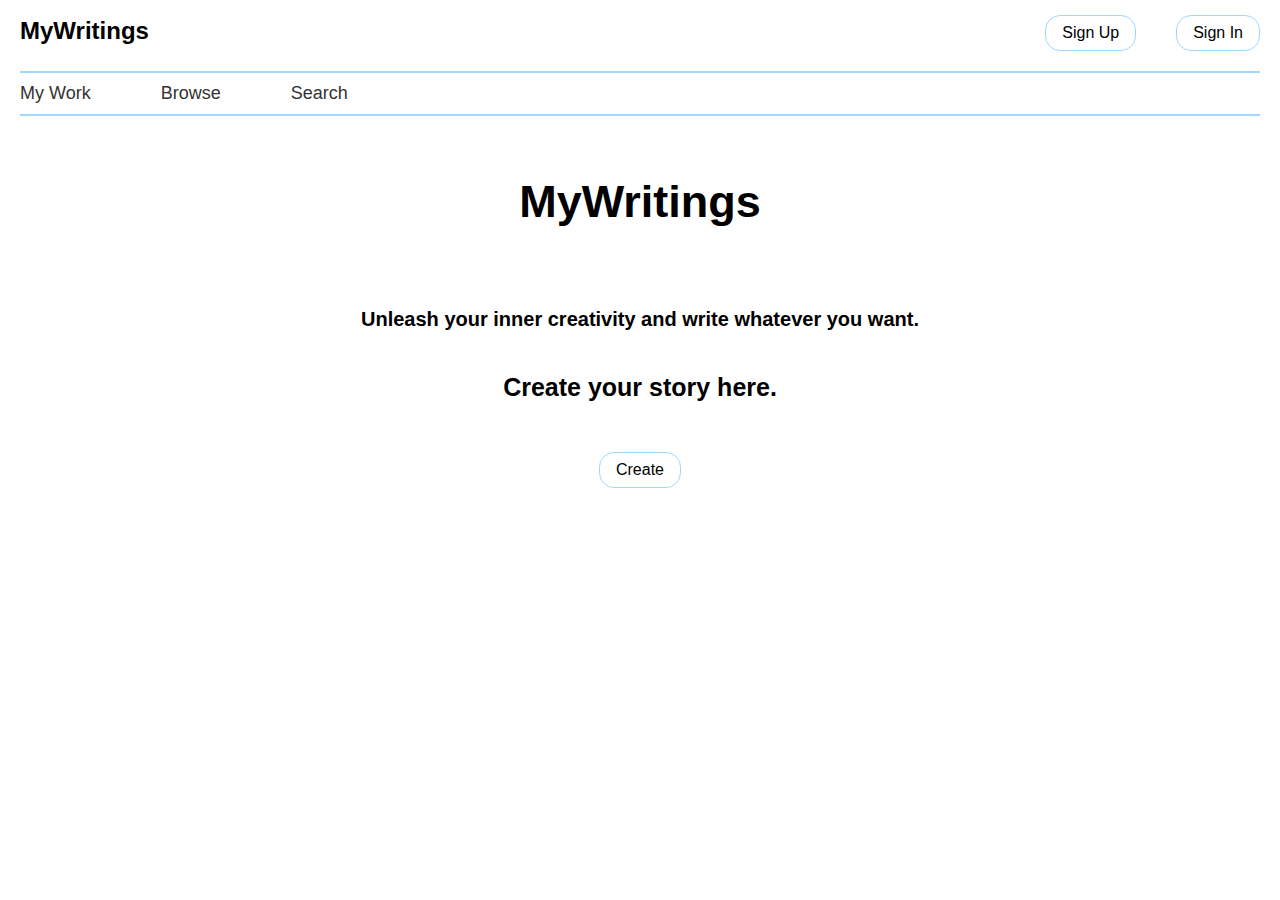
==== index.html @ 8ca257fe "Made a navbar and landingspage in the index, and a design in css" ====
<!DOCTYPE html>
<html lang="en">
<head>
    <meta charset="UTF-8">
    <meta name="viewport" content="width=device-width, initial-scale=1.0">
    <title>MyWritings</title>
    <link rel="stylesheet" href="css/styles.css">
</head>
<body>
    <header>
        <div class="top-bar">
            <div class="logo">MyWritings</div>
            <div class="auth-buttons">
                <button class="btn">Sign Up</button>
                <button class="btn">Sign In</button>
            </div>
        </div>
        <div class="separator"></div>
        <nav>
            <ul class="nav-links">
                <li><a href="#mywork">My Work</a></li>
                <li><a href="#browse">Browse</a></li>
                <li><a href="#search">Search</a></li>
            </ul>
        </nav>
        <div class="separator"></div>
    </header>
    <main>
    <h1>MyWritings</h1>
    <h2>Unleash your inner creativity and write whatever you want.</h2>
    <h3>Create your story here.</h3>
    <button class="btn">Create</button>
    </main>
</body>
</html>
---- css/styles.css ----
body {
    font-family: Arial, sans-serif;
    margin: 0;
    padding: 0;
}

header {
    padding: 10px 20px;
}

.top-bar {
    display: flex;
    justify-content: space-between;
    align-items: center;
    width: 100%;
}

.logo {
    font-size: 24px;
    font-weight: bold;
    text-align: left;
    margin-bottom: 10px;
}

.auth-buttons {
    display: flex;
    gap: 40px;
    margin-bottom: 10px;
    margin-top: 5px;
}

.btn {
    padding: 8px 16px;
    font-size: 16px;
    cursor: pointer;
    border: 1.5px solid #A0D8FF;
    background-color: #ffff;
    border-radius: 15px;
    text-align: center;
}

.btn:hover {
    background-color: #6bbcf7;
    border-color: #6bbcf7;
}

.separator {
    width: 100%;
    height: 2px;
    background-color: #A0D8FF;
    margin-bottom: 10px;
    margin-top: 10px;
}

nav {
    width: 100%;
}

.nav-links {
    list-style: none;
    padding: 0;
    margin: 0;
    display: flex;
    justify-content: left;
    gap: 70px;
}

.nav-links li {
    display: inline;
}

.nav-links a {
    text-decoration: none;
    color: #333;
    font-size: 18px;
}

.nav-links a:hover {
    color: #6bbcf7;
}

main {
    flex-grow: 1;
    display: flex;
    flex-direction: column;
    justify-content: center;
    align-items: center;
    text-align: center;
}

main h1 {
    font-size: 45px;
    margin-top: 40px;
}

main h2 {
    font-size: 20px;
    margin-top: 50px; 
}

main h3{
    font-size: 25px;
    margin-bottom: 50px;
}
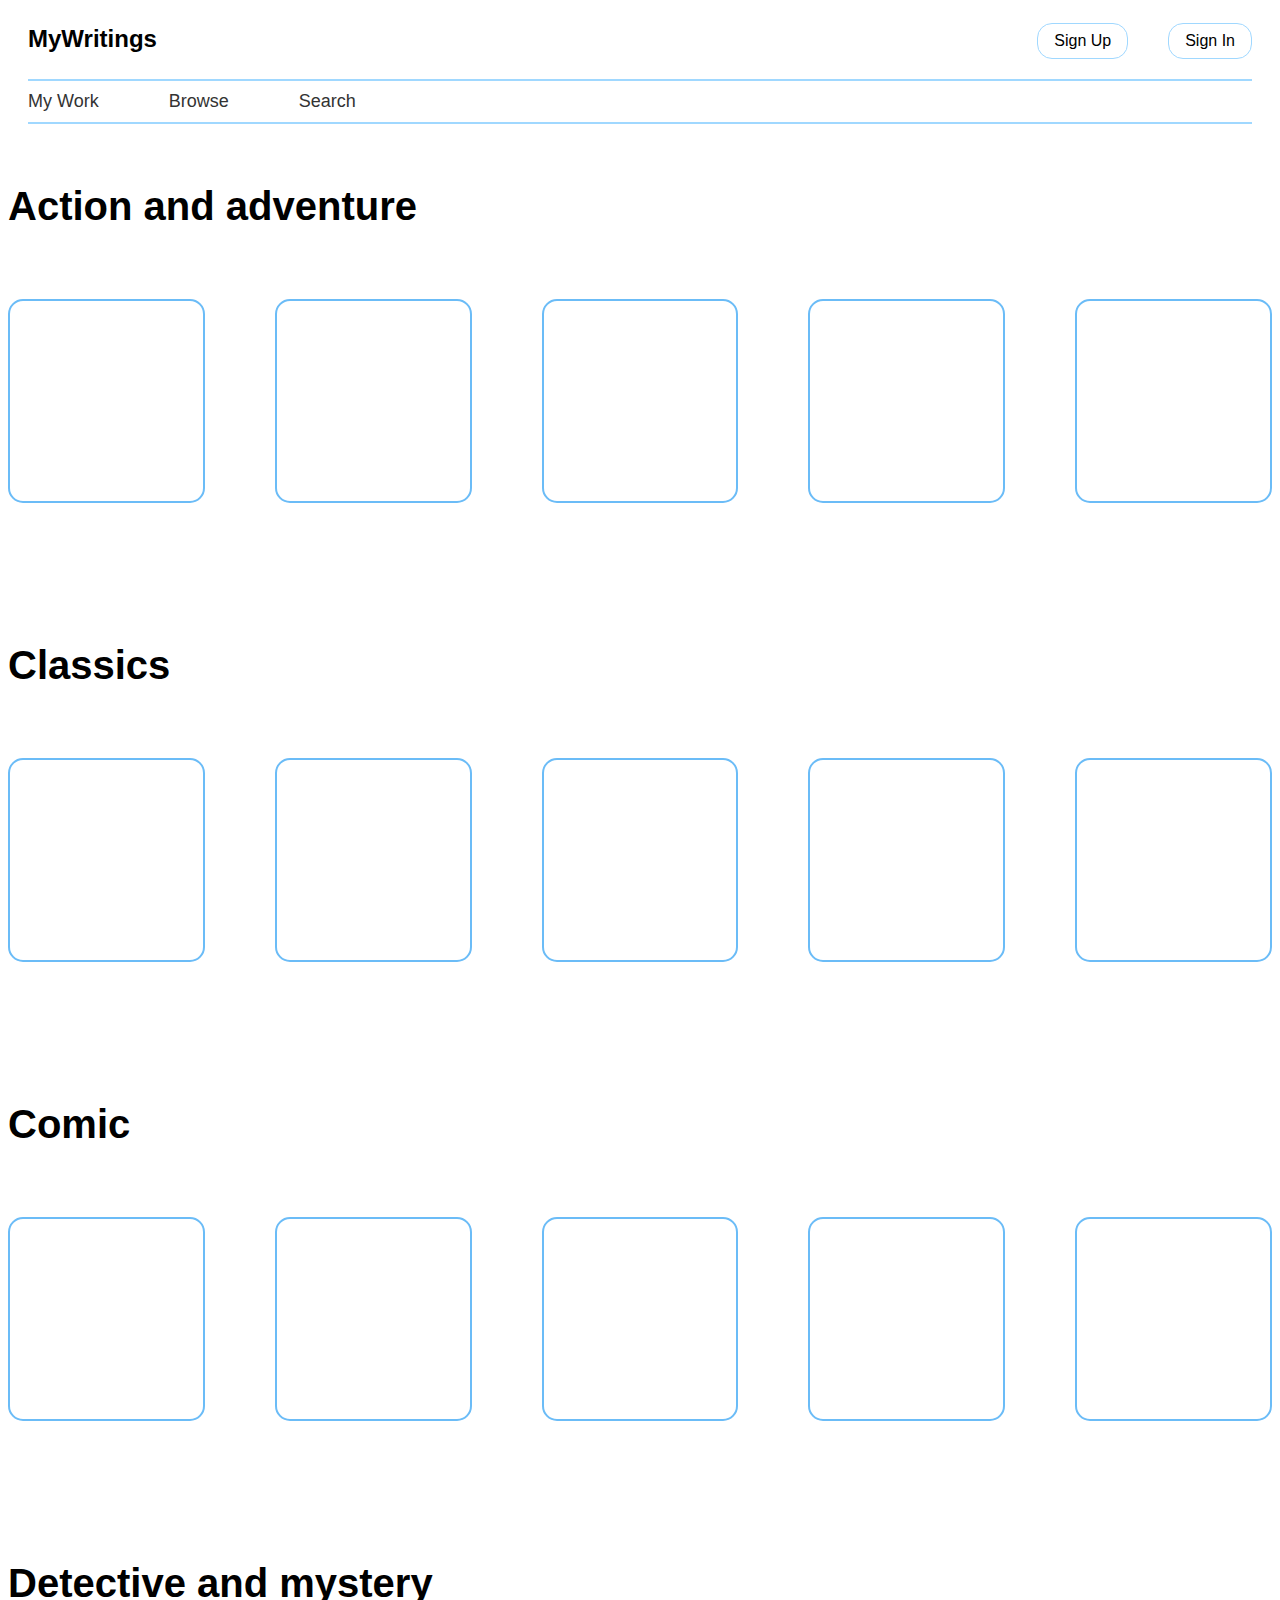
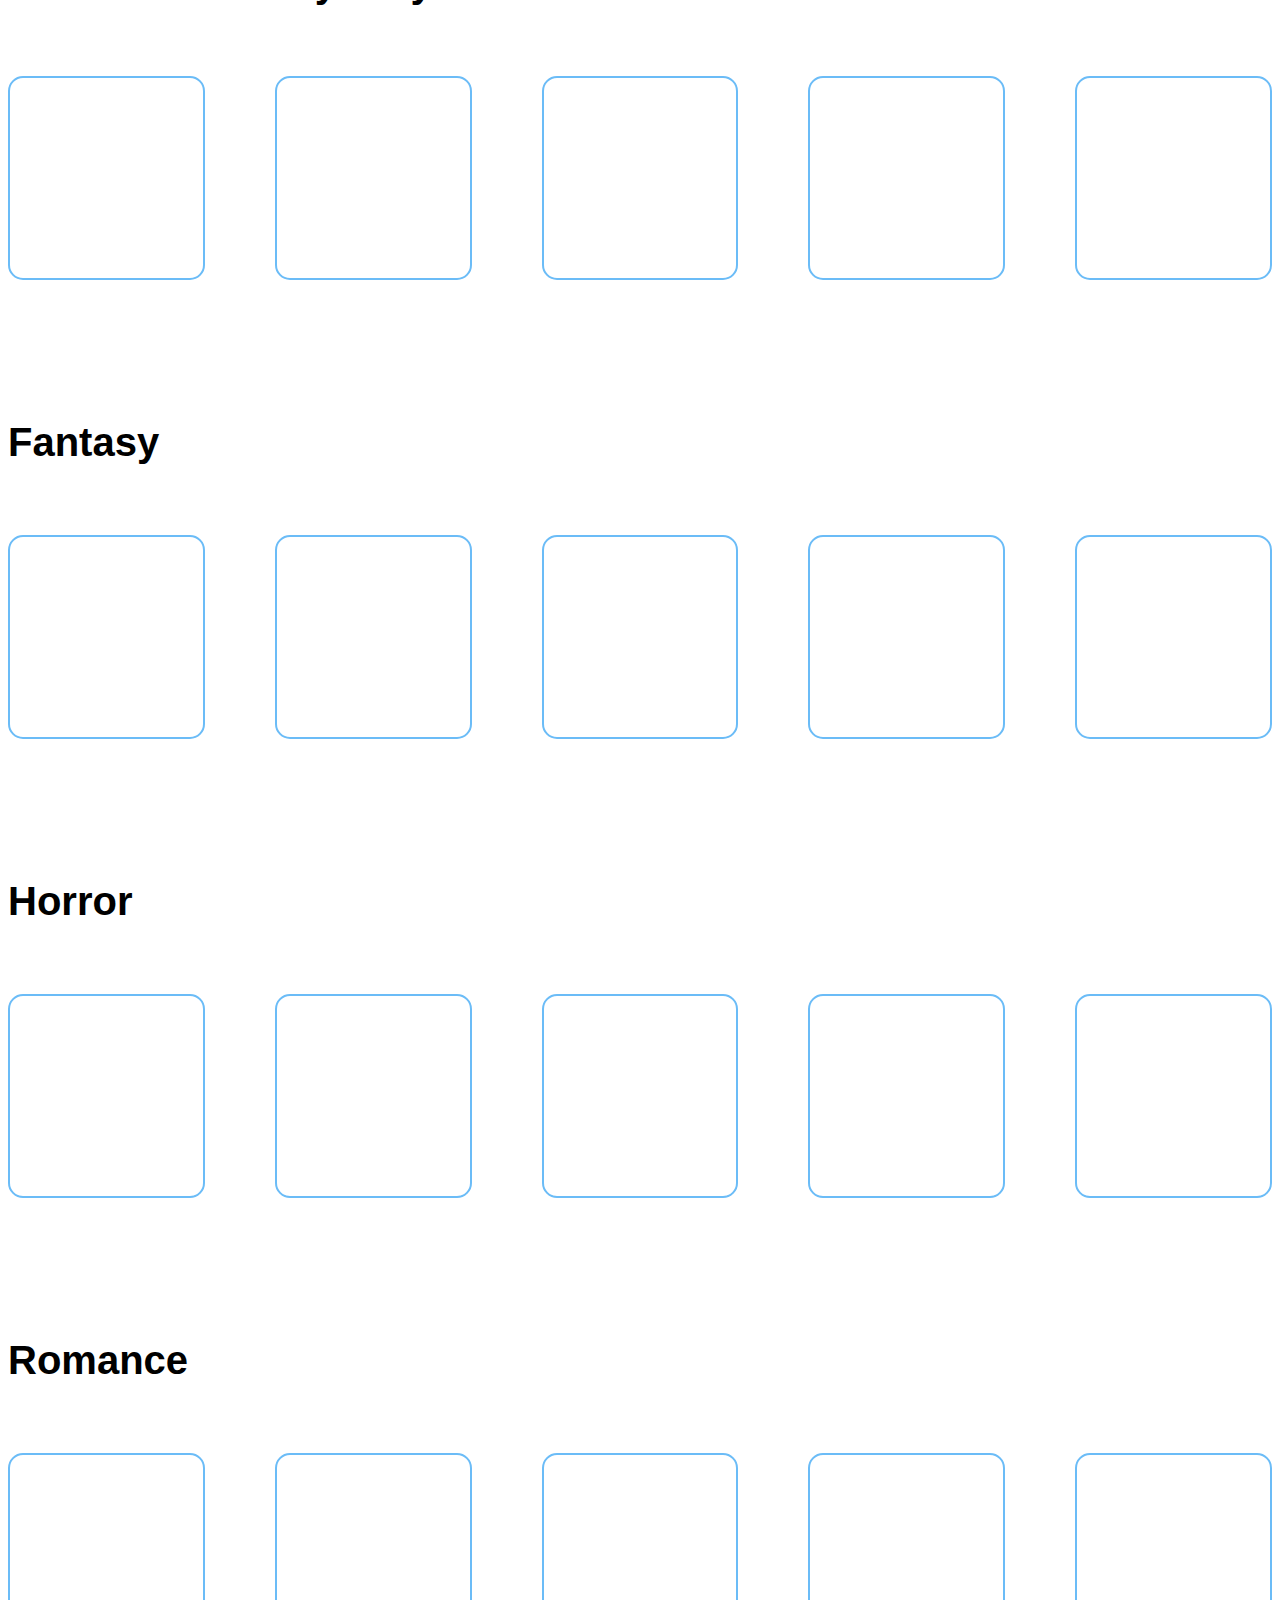
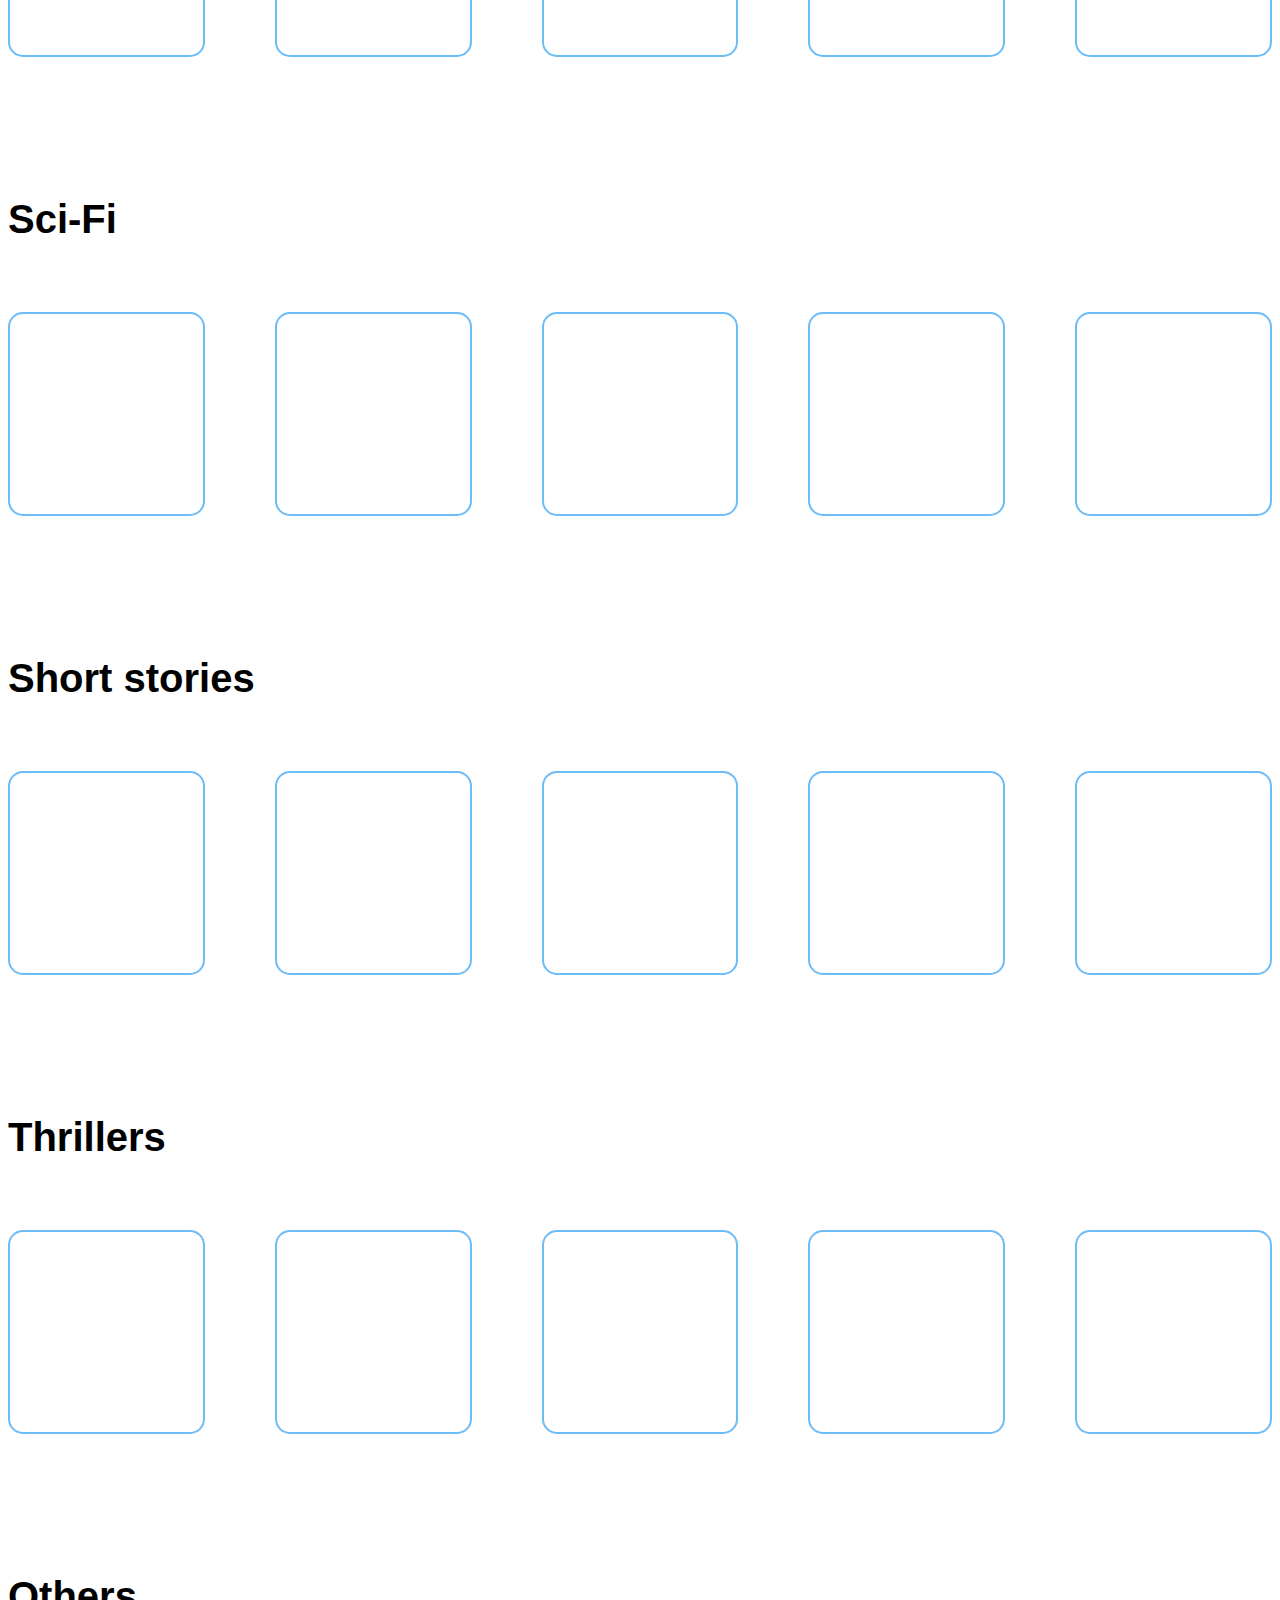
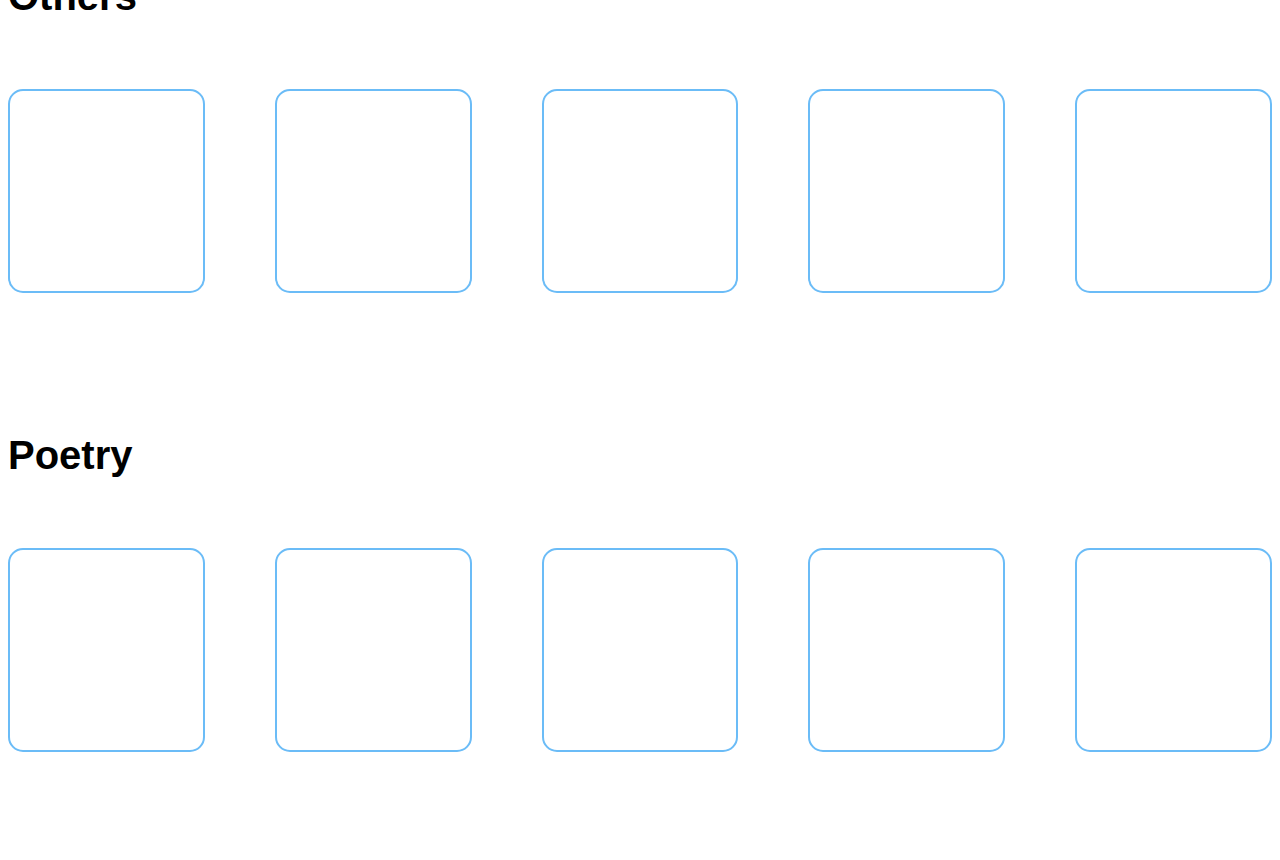
==== commit 663672a8: "Changed the landingpage lay-out" ====
--- a/index.html
+++ b/index.html
@@ -26,10 +26,102 @@
         <div class="separator"></div>
     </header>
     <main>
-    <h1>MyWritings</h1>
-    <h2>Unleash your inner creativity and write whatever you want.</h2>
-    <h3>Create your story here.</h3>
-    <button class="btn">Create</button>
+    <h1>Action and adventure</h1>
+    <div class="box-container">
+        <a href="page1.html" class="box"></a>
+        <a href="page1.html" class="box"></a>
+        <a href="page1.html" class="box"></a>
+        <a href="page1.html" class="box"></a>
+        <a href="page1.html" class="box"></a>
+    </div>
+    <h1>Classics</h1>
+    <div class="box-container">
+        <a href="page1.html" class="box"></a>
+        <a href="page1.html" class="box"></a>
+        <a href="page1.html" class="box"></a>
+        <a href="page1.html" class="box"></a>
+        <a href="page1.html" class="box"></a>
+    </div>
+    <h1>Comic</h1>
+    <div class="box-container">
+        <a href="page1.html" class="box"></a>
+        <a href="page1.html" class="box"></a>
+        <a href="page1.html" class="box"></a>
+        <a href="page1.html" class="box"></a>
+        <a href="page1.html" class="box"></a>
+    </div>
+    <h1>Detective and mystery</h1>
+    <div class="box-container">
+        <a href="page1.html" class="box"></a>
+        <a href="page1.html" class="box"></a>
+        <a href="page1.html" class="box"></a>
+        <a href="page1.html" class="box"></a>
+        <a href="page1.html" class="box"></a>
+    </div>
+    <h1>Fantasy</h1>
+    <div class="box-container">
+        <a href="page1.html" class="box"></a>
+        <a href="page1.html" class="box"></a>
+        <a href="page1.html" class="box"></a>
+        <a href="page1.html" class="box"></a>
+        <a href="page1.html" class="box"></a>
+    </div>
+    <h1>Horror</h1>
+    <div class="box-container">
+        <a href="page1.html" class="box"></a>
+        <a href="page1.html" class="box"></a>
+        <a href="page1.html" class="box"></a>
+        <a href="page1.html" class="box"></a>
+        <a href="page1.html" class="box"></a>
+    </div>
+    <h1>Romance</h1>
+    <div class="box-container">
+        <a href="page1.html" class="box"></a>
+        <a href="page1.html" class="box"></a>
+        <a href="page1.html" class="box"></a>
+        <a href="page1.html" class="box"></a>
+        <a href="page1.html" class="box"></a>
+    </div>
+    <h1>Sci-Fi</h1>
+    <div class="box-container">
+        <a href="page1.html" class="box"></a>
+        <a href="page1.html" class="box"></a>
+        <a href="page1.html" class="box"></a>
+        <a href="page1.html" class="box"></a>
+        <a href="page1.html" class="box"></a>
+    </div>
+    <h1>Short stories</h1>
+    <div class="box-container">
+        <a href="page1.html" class="box"></a>
+        <a href="page1.html" class="box"></a>
+        <a href="page1.html" class="box"></a>
+        <a href="page1.html" class="box"></a>
+        <a href="page1.html" class="box"></a>
+    </div>
+    <h1>Thrillers</h1>
+    <div class="box-container">
+        <a href="page1.html" class="box"></a>
+        <a href="page1.html" class="box"></a>
+        <a href="page1.html" class="box"></a>
+        <a href="page1.html" class="box"></a>
+        <a href="page1.html" class="box"></a>
+    </div>
+    <h1>Others</h1>
+    <div class="box-container">
+        <a href="page1.html" class="box"></a>
+        <a href="page1.html" class="box"></a>
+        <a href="page1.html" class="box"></a>
+        <a href="page1.html" class="box"></a>
+        <a href="page1.html" class="box"></a>
+    </div>
+    <h1>Poetry</h1>
+    <div class="box-container">
+        <a href="page1.html" class="box"></a>
+        <a href="page1.html" class="box"></a>
+        <a href="page1.html" class="box"></a>
+        <a href="page1.html" class="box"></a>
+        <a href="page1.html" class="box"></a>
+    </div>
     </main>
 </body>
 </html>--- a/css/styles.css
+++ b/css/styles.css
@@ -1,7 +1,5 @@
 body {
     font-family: Arial, sans-serif;
-    margin: 0;
-    padding: 0;
 }
 
 header {
@@ -37,6 +35,8 @@
     background-color: #ffff;
     border-radius: 15px;
     text-align: center;
+    text-decoration: none;
+    color: black;
 }
 
 .btn:hover {
@@ -81,24 +81,29 @@
 
 main {
     flex-grow: 1;
-    display: flex;
     flex-direction: column;
-    justify-content: center;
-    align-items: center;
-    text-align: center;
+    justify-content: left;
+    align-items: left;
+    text-align: left;
 }
 
 main h1 {
-    font-size: 45px;
+    font-size: 40px;
     margin-top: 40px;
+    margin-bottom: 70px;
 }
 
-main h2 {
-    font-size: 20px;
-    margin-top: 50px; 
+.box-container {
+    display: flex;
+    justify-content: center;
+    gap: 70px;
 }
 
-main h3{
-    font-size: 25px;
-    margin-bottom: 50px;
+/* Stijlen voor de boxen */
+.box {
+    width: 200px;
+    height: 200px;
+    border: 2px solid #6bbcf7;
+    border-radius: 15px;
+    margin-bottom: 100px;
 }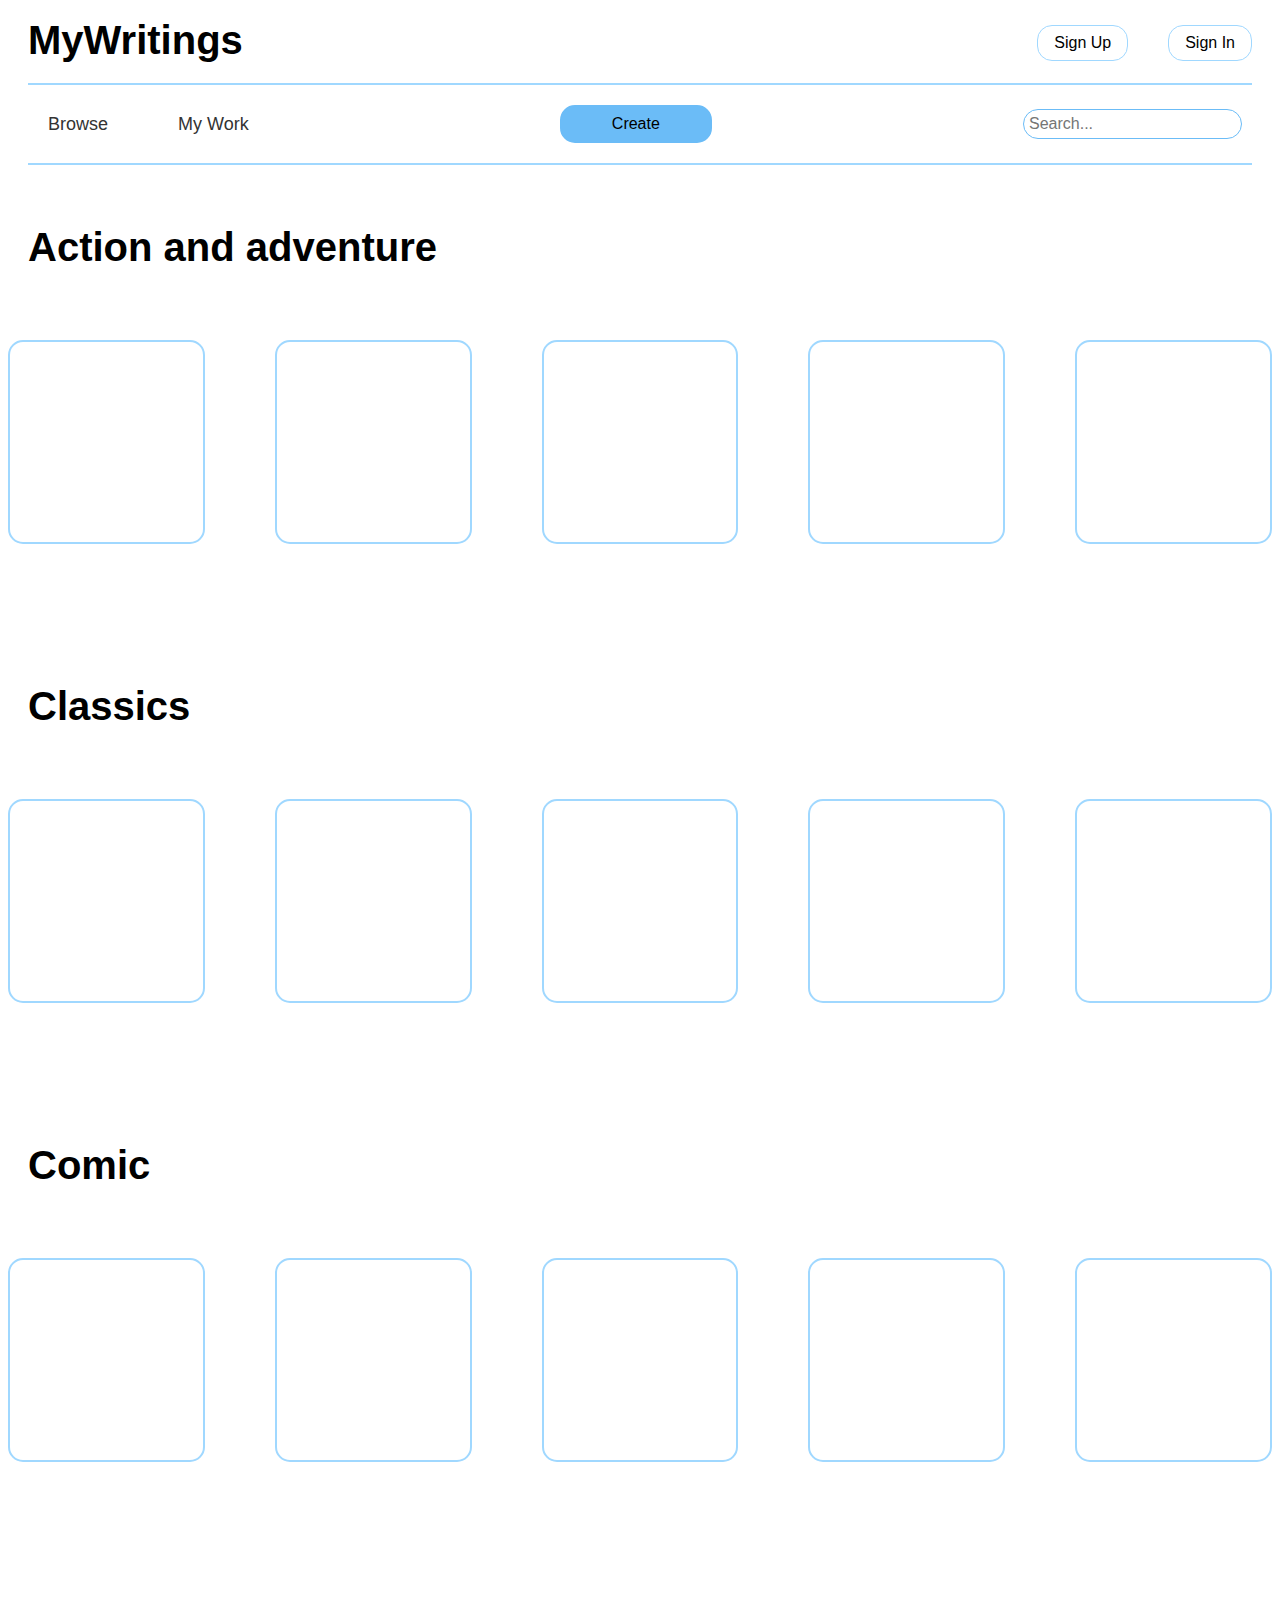
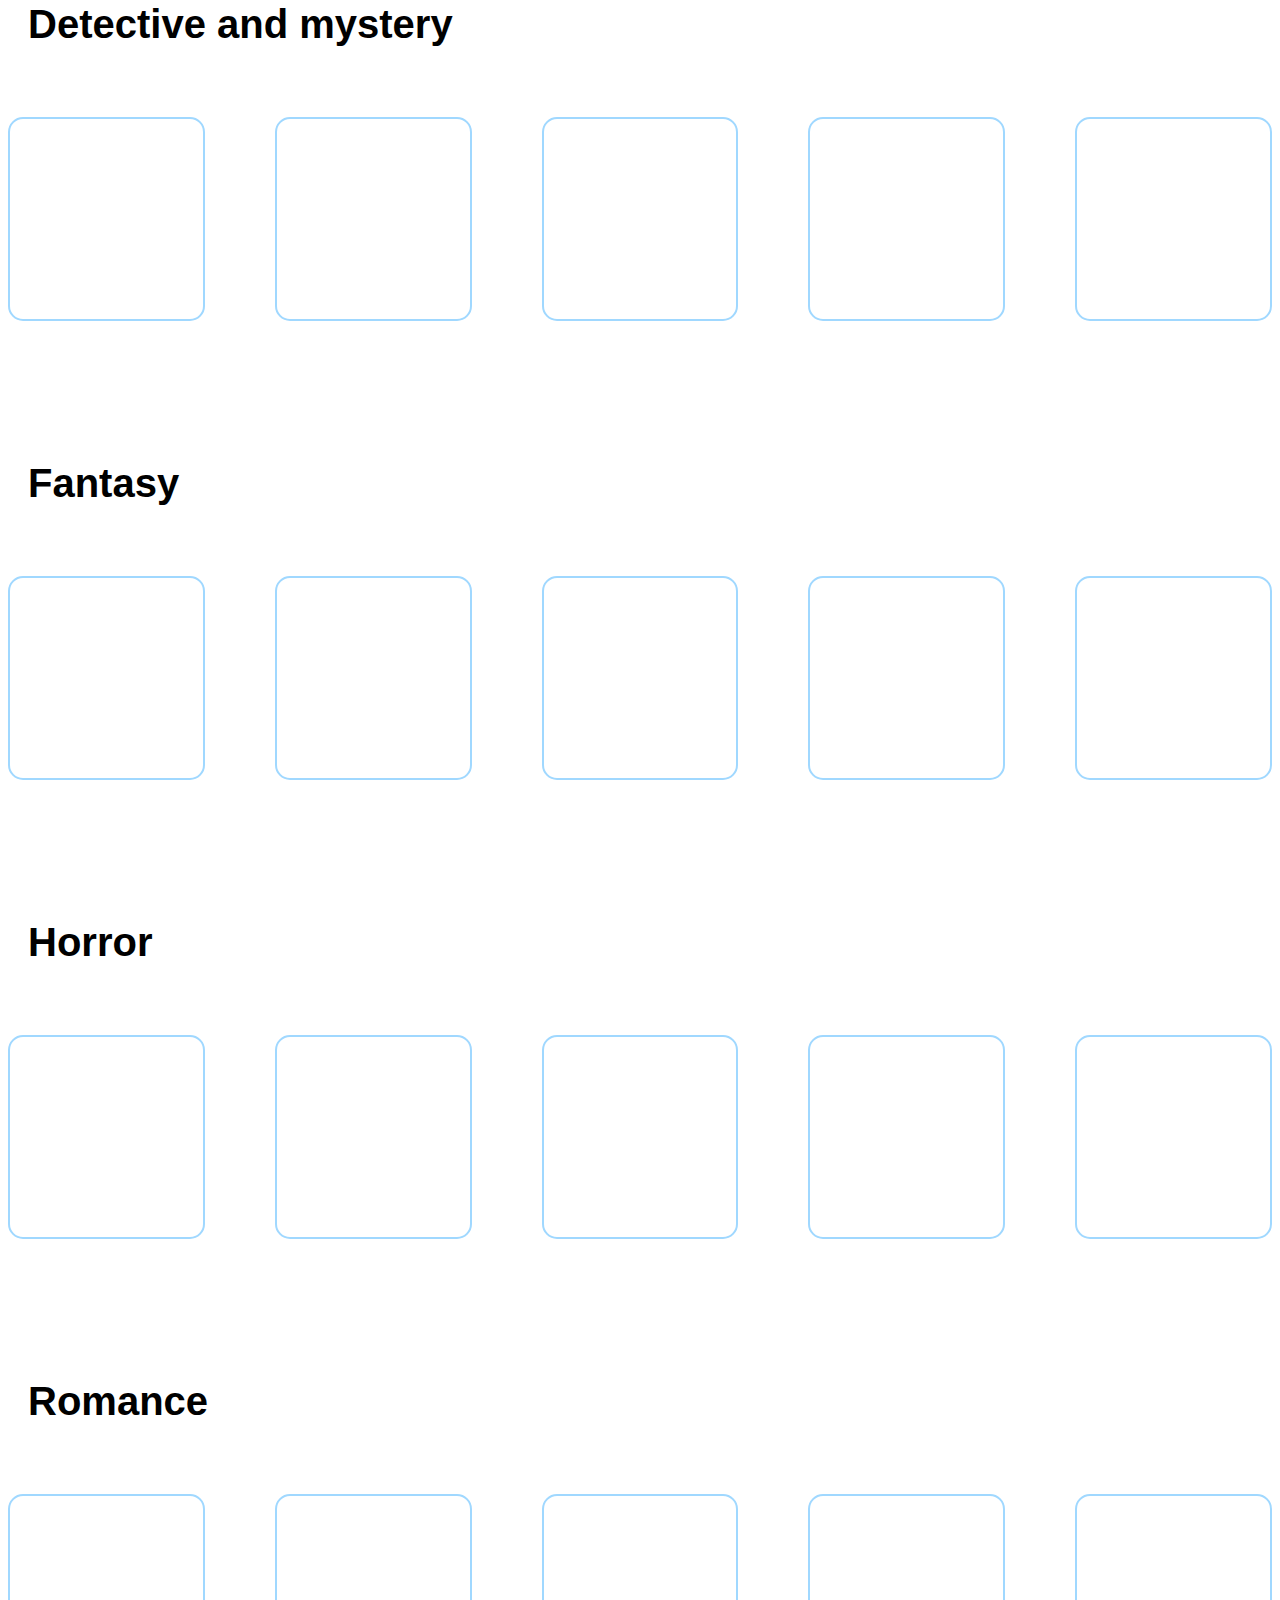
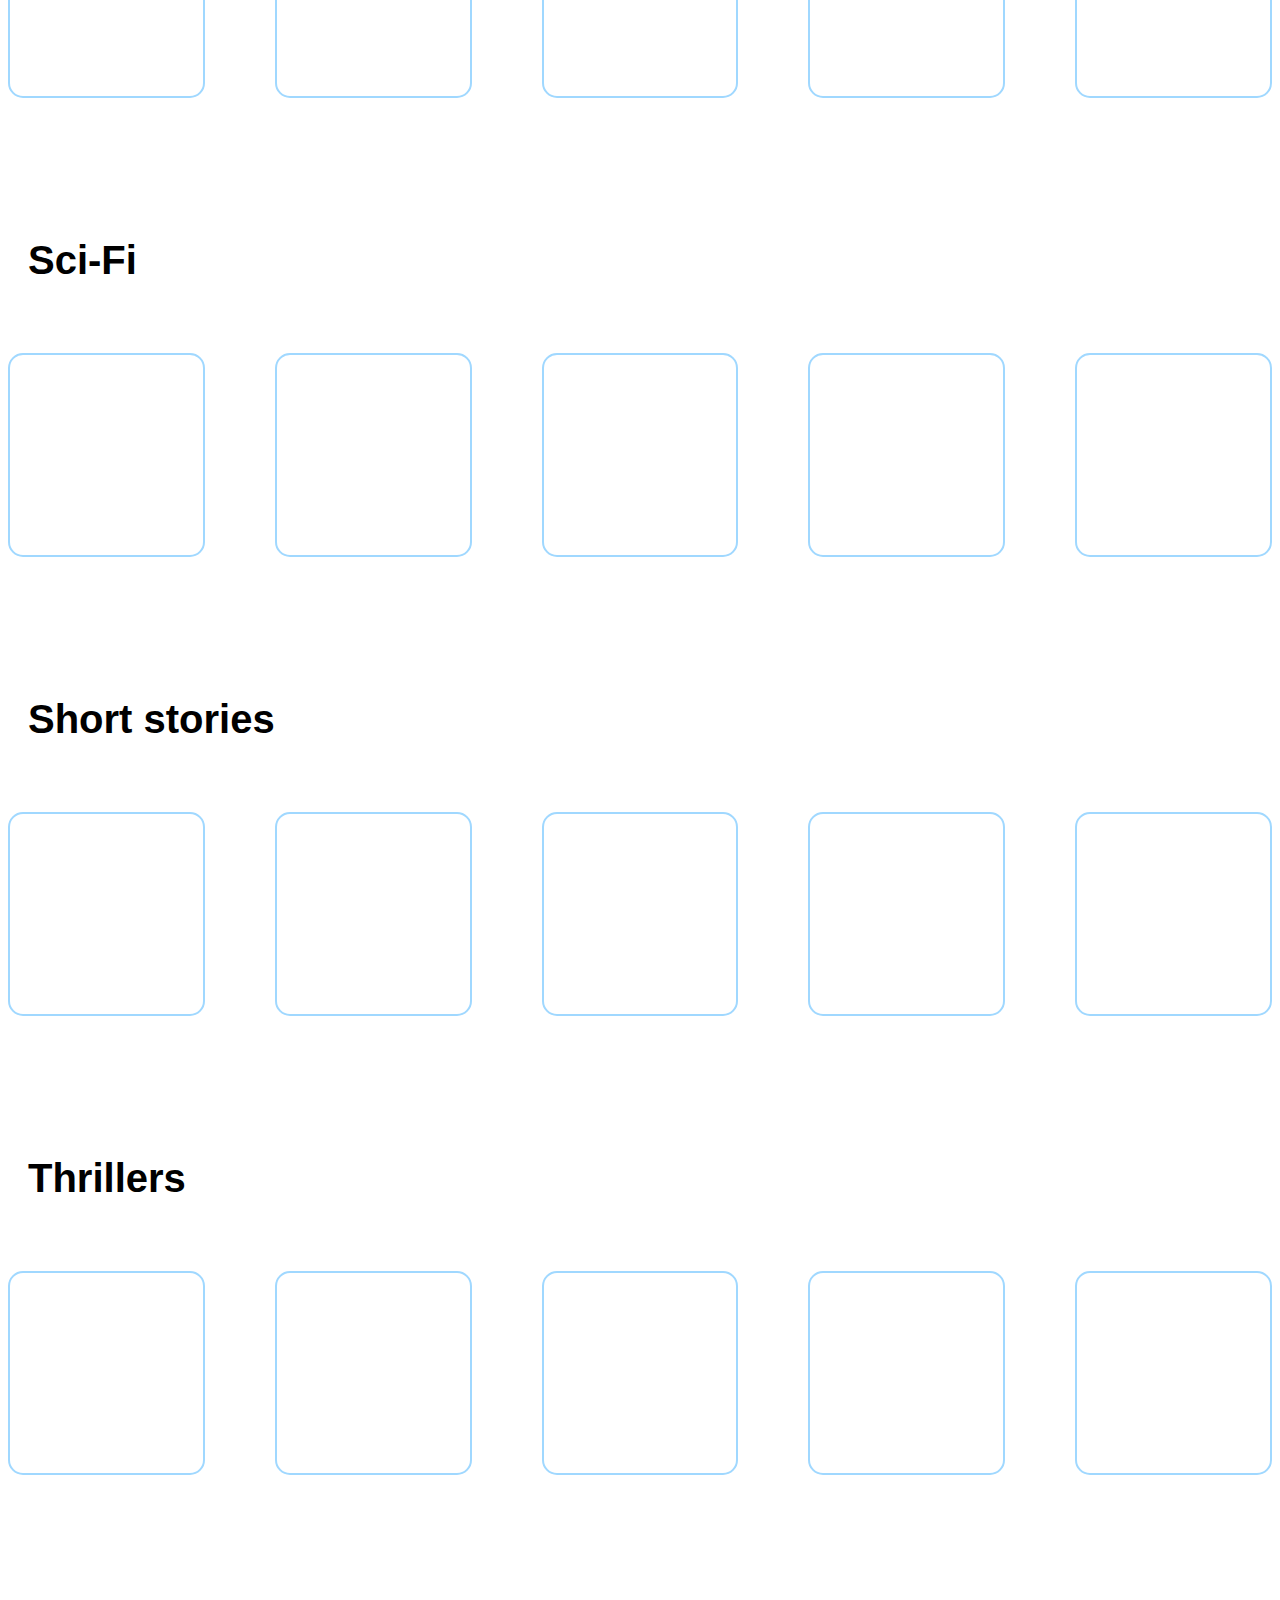
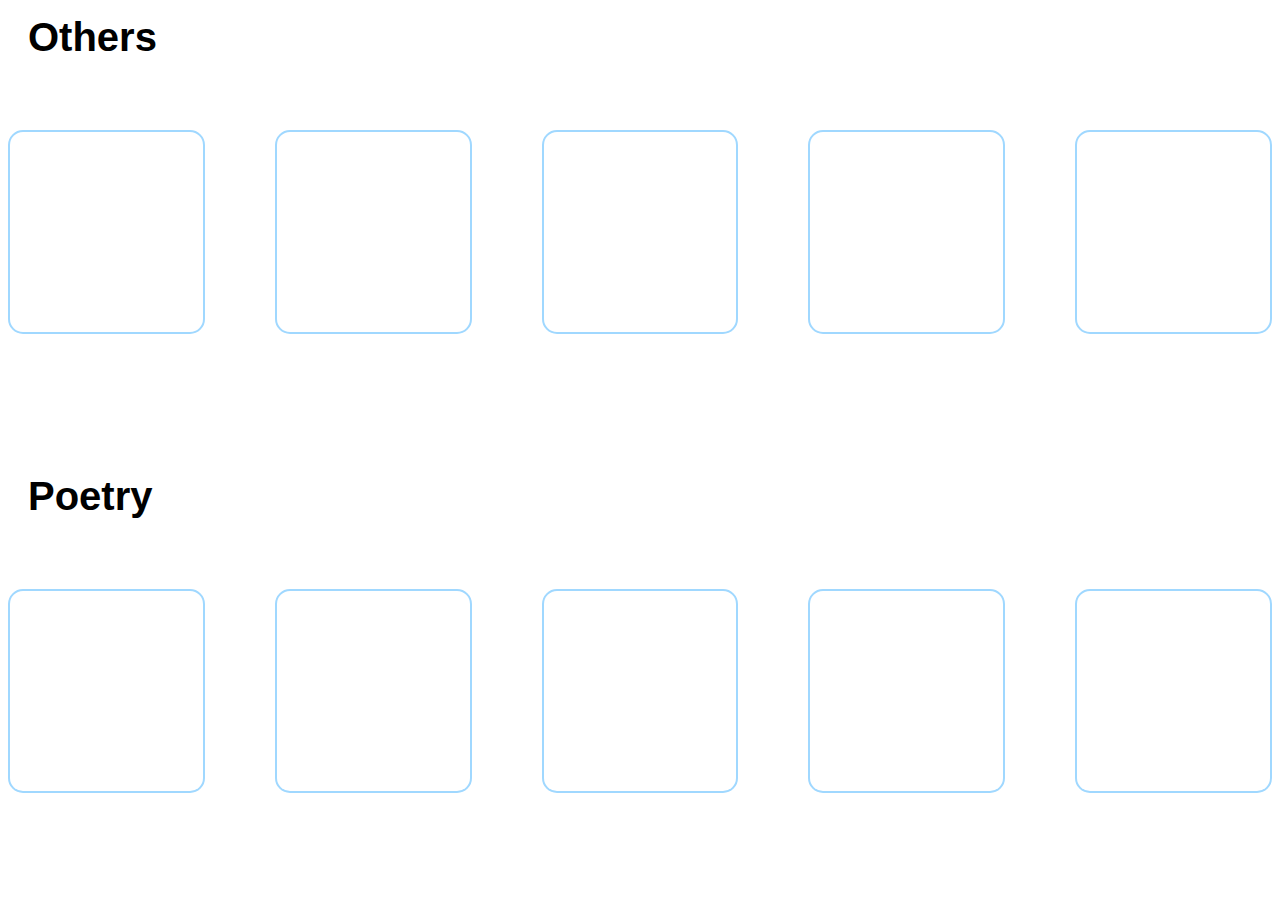
==== commit 5b0d4b58: "Create your story button made" ====
--- a/index.html
+++ b/index.html
@@ -18,10 +18,13 @@
         <div class="separator"></div>
         <nav>
             <ul class="nav-links">
-                <li><a href="#mywork">My Work</a></li>
-                <li><a href="#browse">Browse</a></li>
-                <li><a href="#search">Search</a></li>
-            </ul>
+                <li><a href="index.html">Browse</a></li>
+                <li><a href="mywork.html">My Work</a></li>
+                </ul>
+                <a href="#create" class="btn-create">Create</a>
+                <div class="nav-links search-container">
+                    <input type="text" placeholder="Search...">
+                </div>
         </nav>
         <div class="separator"></div>
     </header>
--- a/css/styles.css
+++ b/css/styles.css
@@ -14,7 +14,7 @@
 }
 
 .logo {
-    font-size: 24px;
+    font-size: 40px;
     font-weight: bold;
     text-align: left;
     margin-bottom: 10px;
@@ -54,6 +54,11 @@
 
 nav {
     width: 100%;
+    display: flex;
+    justify-content: space-between;
+    align-items: center;
+    background-color: #fff;
+    padding: 10px 20px;
 }
 
 .nav-links {
@@ -61,7 +66,6 @@
     padding: 0;
     margin: 0;
     display: flex;
-    justify-content: left;
     gap: 70px;
 }
 
@@ -91,6 +95,7 @@
     font-size: 40px;
     margin-top: 40px;
     margin-bottom: 70px;
+    margin-left: 20px;
 }
 
 .box-container {
@@ -103,7 +108,82 @@
 .box {
     width: 200px;
     height: 200px;
-    border: 2px solid #6bbcf7;
+    border: 2px solid #A0D8FF;
     border-radius: 15px;
     margin-bottom: 100px;
+}
+
+.search-container {
+    display: flex;
+    align-items: center;
+    padding-right: 30px;
+}
+
+.search-container input[type="text"] {
+    padding: 5px;
+    font-size: 16px;
+    border: 1px solid #6bbcf7;
+    border-radius: 15px;
+}
+
+.search-container input[type="text"]:focus {
+    outline: none;
+    border-color: #6bbcf7;
+}
+
+.btn-create {
+    padding: 8px 50px;
+    font-size: 16px;
+    cursor: pointer;
+    border: 2px solid #6bbcf7;
+    background-color: #6bbcf7;
+    border-radius: 15px;
+    text-align: center;
+    text-decoration: none;
+    color: black;
+    margin: -10pxs;
+}
+
+.btn-create:hover {
+    background-color: #cbe6f8;
+    border-color: #6bbcf7;
+}
+
+.box1 {
+    width: 450px;
+    height: 200px;
+    border: 2px solid #A0D8FF;
+    border-radius: 20px;
+    margin-top: 100px;
+}
+
+.box-container1 {
+    display: flex;
+    justify-content: center;
+    gap: 70px;
+}
+
+main h2 {
+    font-size: 30px;
+        margin-top: 40px;
+        margin-left: 100px;
+        margin-bottom: 50px;
+}
+
+.create-btn {
+    padding: 8px 50px;
+    font-size: 16px;
+    cursor: pointer;
+    border: 2px solid #A0D8FF;
+    background-color: #A0D8FF;
+    border-radius: 15px;
+    text-align: center;
+    text-decoration: none;
+    color: black;
+    margin-left: 150px;
+}
+
+.create-btn:hover {
+    background-color: #cbe6f8;
+    border-color: #A0D8FF;
 }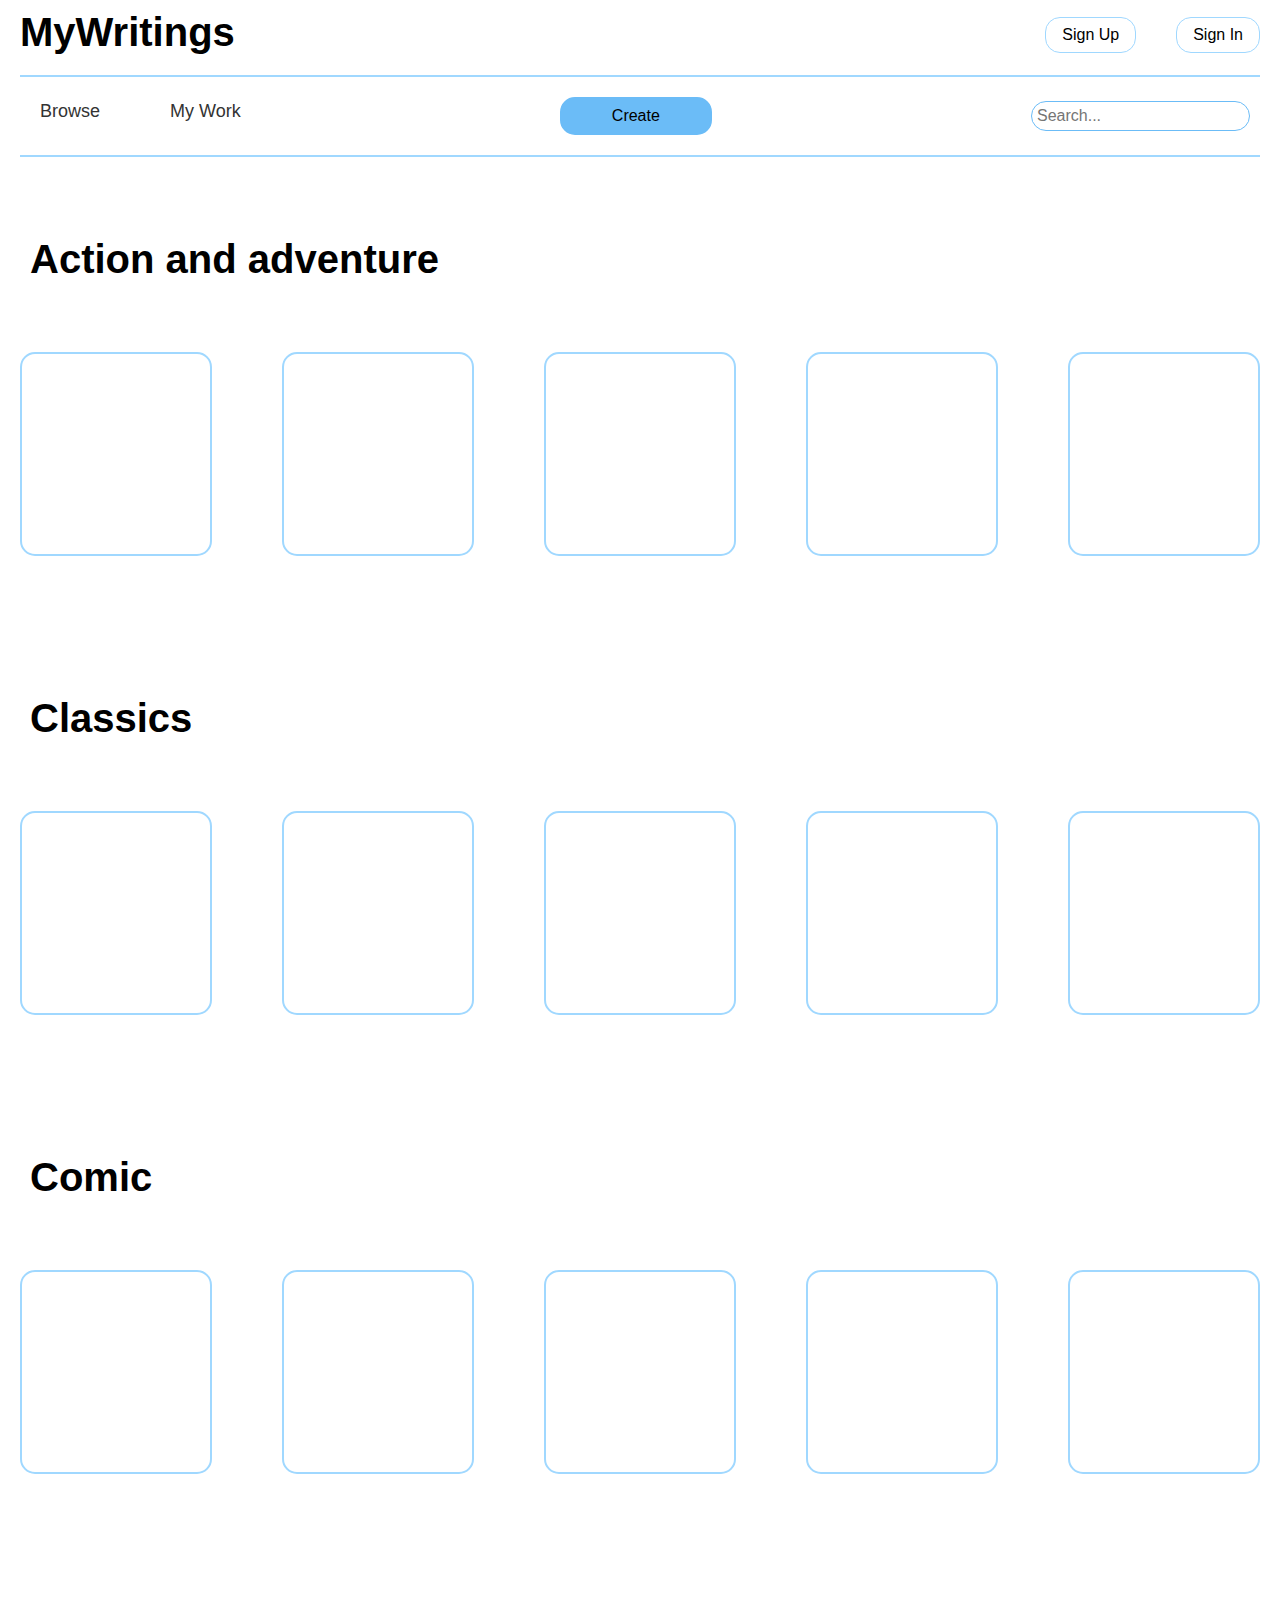
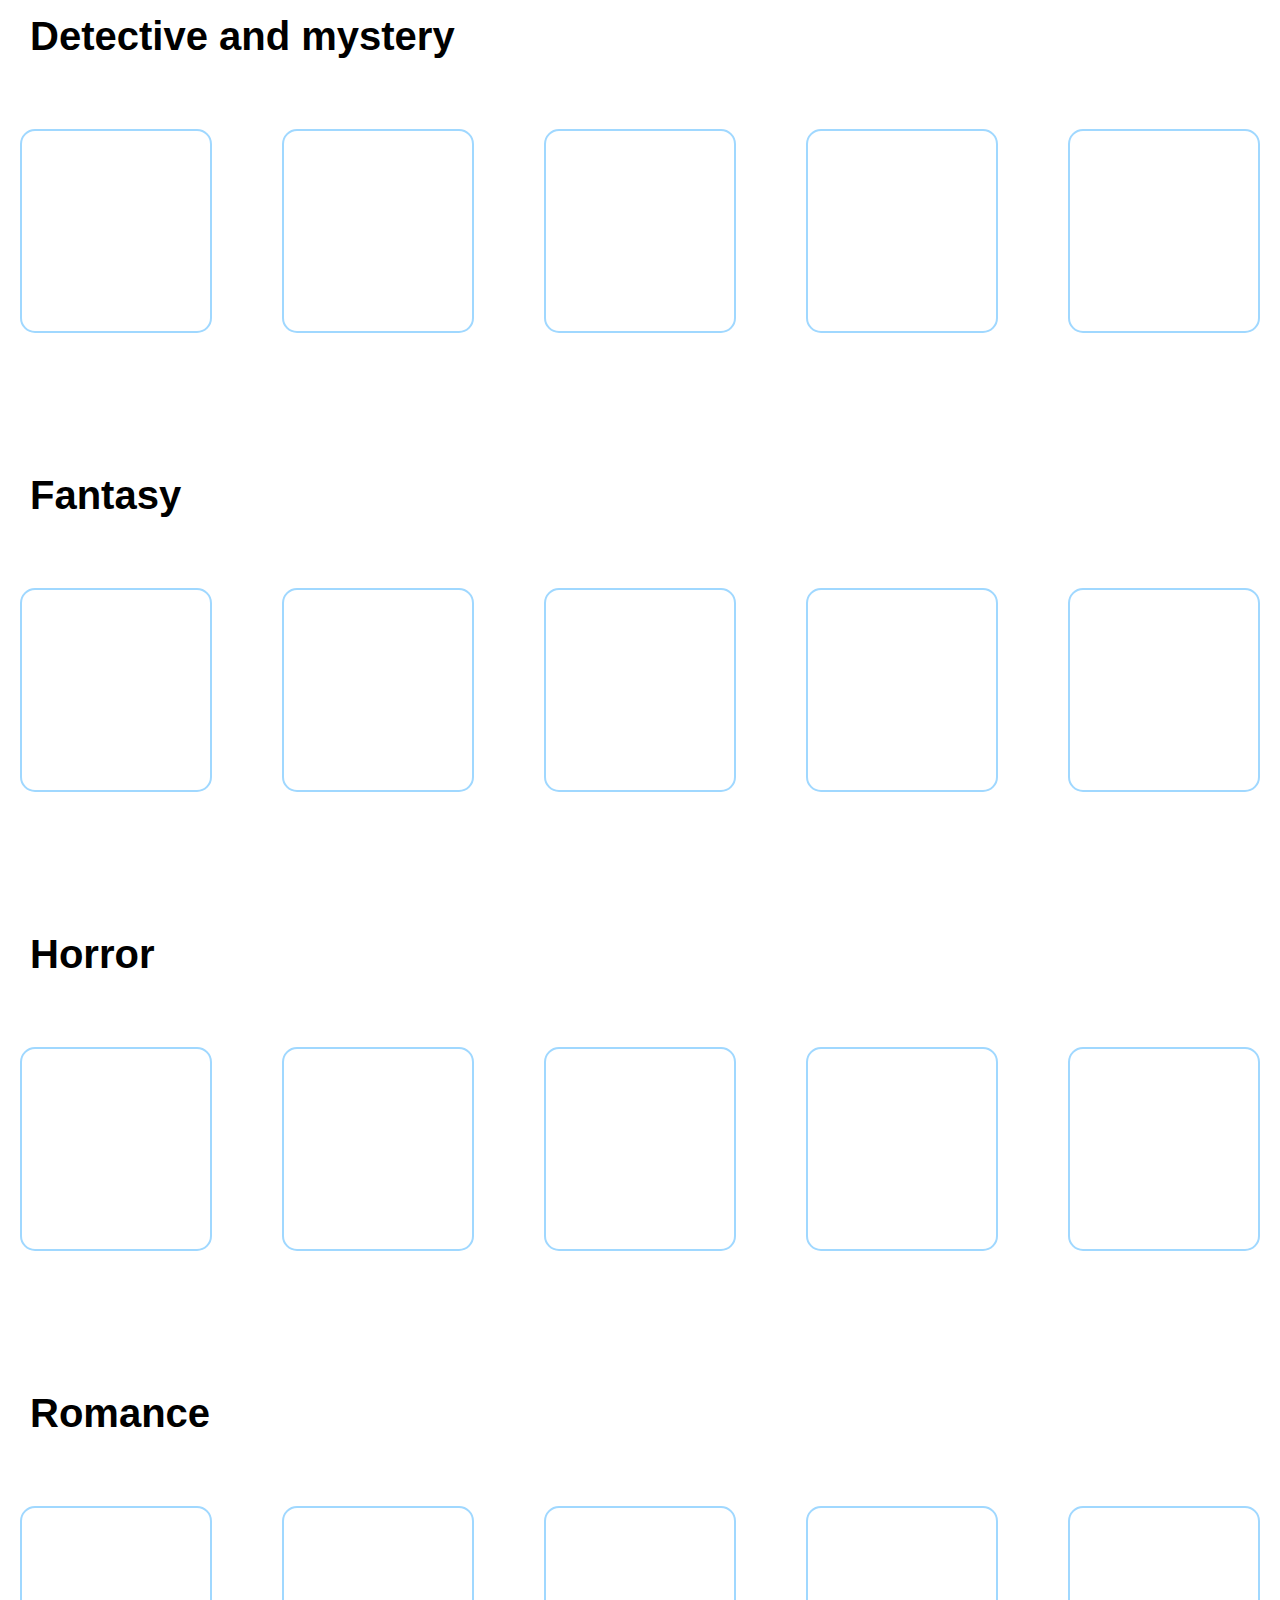
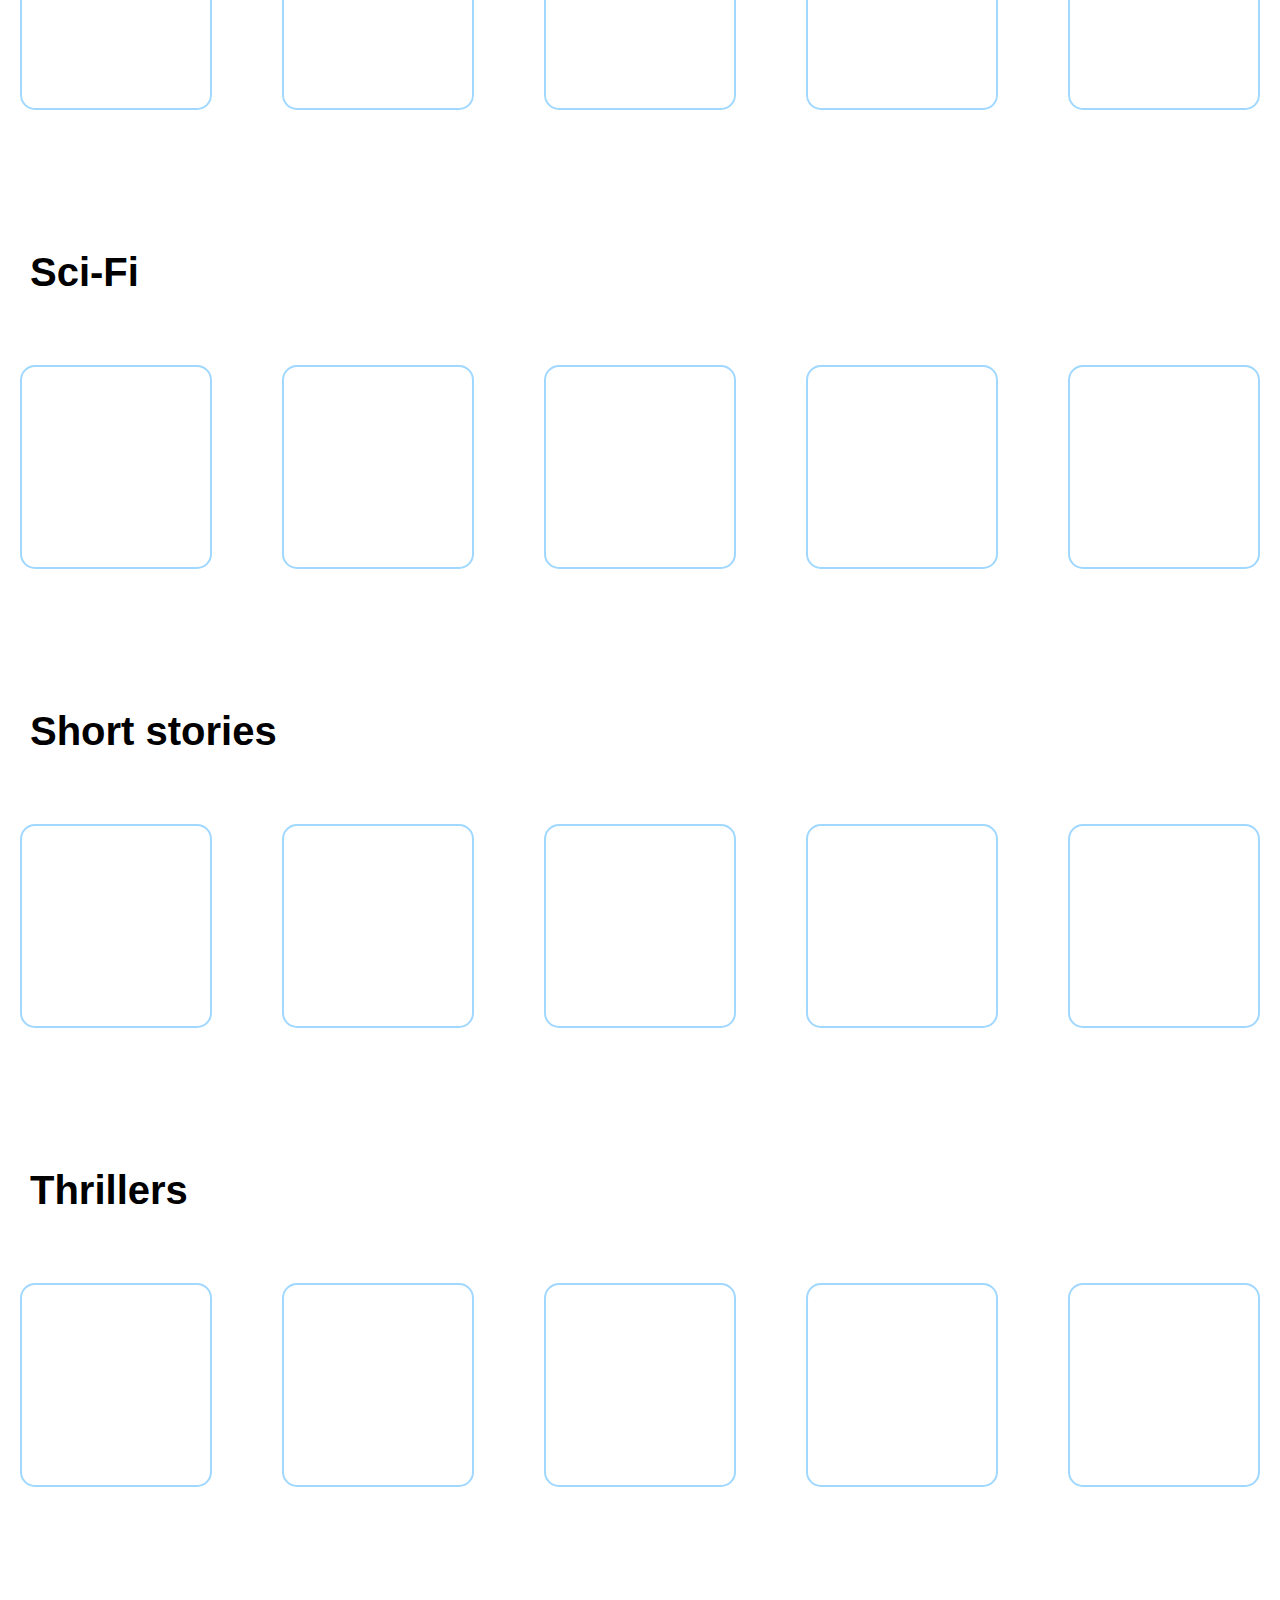
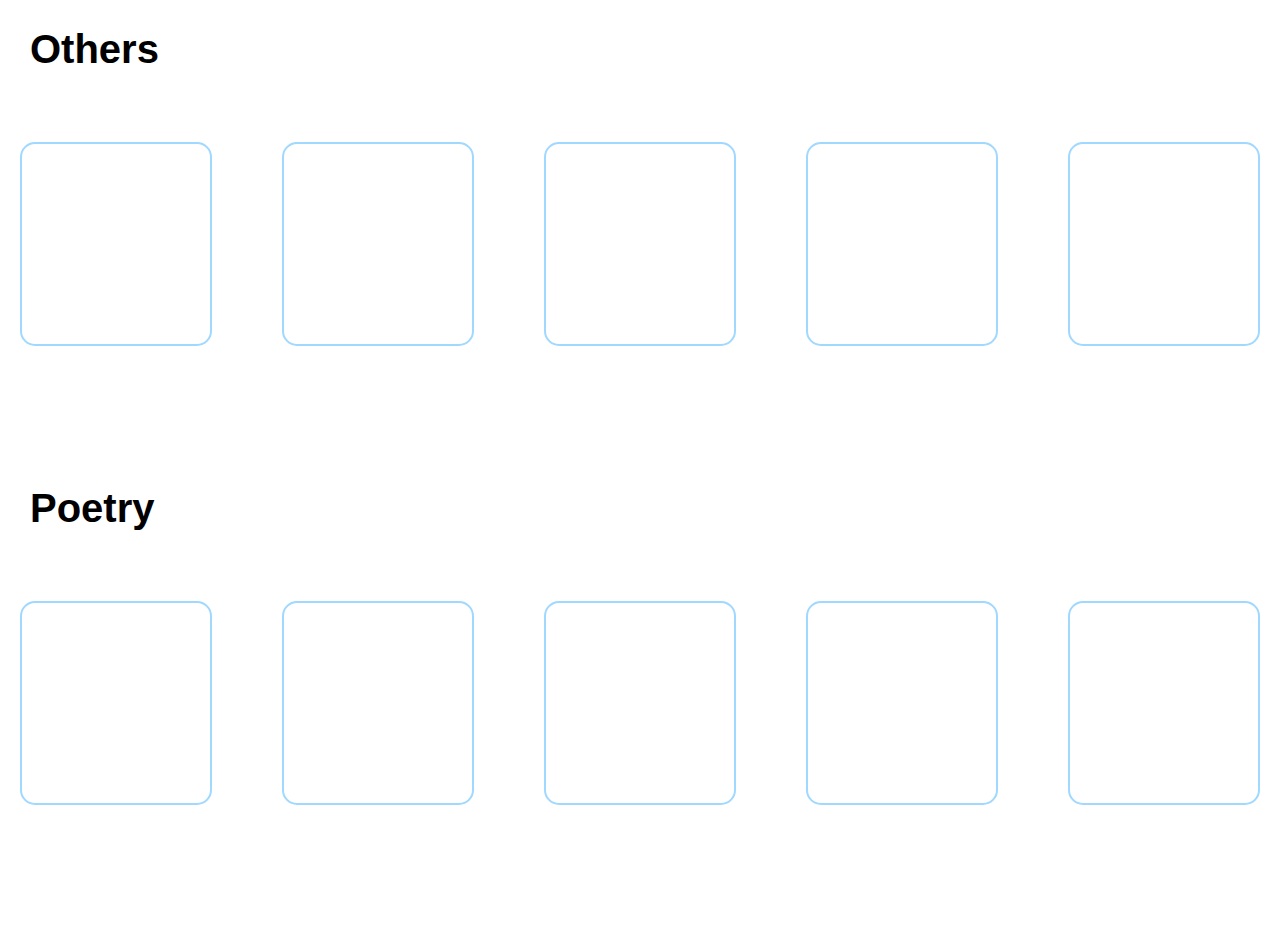
==== commit f2b1b91f: "When you press the logo you go back to browse page" ====
--- a/index.html
+++ b/index.html
@@ -5,11 +5,13 @@
     <meta name="viewport" content="width=device-width, initial-scale=1.0">
     <title>MyWritings</title>
     <link rel="stylesheet" href="css/styles.css">
+    <script src="scripts.js"></script>
 </head>
 <body>
     <header>
         <div class="top-bar">
-            <div class="logo">MyWritings</div>
+            <div class="logo">
+                <a href=index.html class="logo-link">MyWritings</a></div>
             <div class="auth-buttons">
                 <button class="btn">Sign Up</button>
                 <button class="btn">Sign In</button>
@@ -21,7 +23,7 @@
                 <li><a href="index.html">Browse</a></li>
                 <li><a href="mywork.html">My Work</a></li>
                 </ul>
-                <a href="#create" class="btn-create">Create</a>
+                <button class="btn-create" onclick="redirectToCreatePage()">Create</button>
                 <div class="nav-links search-container">
                     <input type="text" placeholder="Search...">
                 </div>
@@ -126,5 +128,10 @@
         <a href="page1.html" class="box"></a>
     </div>
     </main>
+    <script>
+        function redirectToCreatePage() {
+            window.location.href = 'create.html';
+        }
+    </script>
 </body>
 </html>--- a/css/styles.css
+++ b/css/styles.css
@@ -1,5 +1,7 @@
 body {
     font-family: Arial, sans-serif;
+    margin: 0;
+    padding: 0;
 }
 
 header {
@@ -18,6 +20,11 @@
     font-weight: bold;
     text-align: left;
     margin-bottom: 10px;
+}
+
+.logo-link {
+    text-decoration: none;
+    color: inherit;
 }
 
 .auth-buttons {
@@ -89,13 +96,15 @@
     justify-content: left;
     align-items: left;
     text-align: left;
+    padding: 20px; 
 }
 
 main h1 {
     font-size: 40px;
     margin-top: 40px;
     margin-bottom: 70px;
-    margin-left: 20px;
+    text-align: left; 
+    margin-left: 10px; 
 }
 
 .box-container {
@@ -104,7 +113,7 @@
     gap: 70px;
 }
 
-/* Stijlen voor de boxen */
+/* Styles for the boxes */
 .box {
     width: 200px;
     height: 200px;
@@ -149,25 +158,38 @@
     border-color: #6bbcf7;
 }
 
+.content-container {
+    display: flex;
+    justify-content: space-between;
+    align-items: flex-start;
+    width: 100%;
+    max-width: 1200px;
+    padding: 20px;
+}
+
+.work-container {
+    width: 30%;
+}
+
+.box-container1 {
+    width: 60%;
+    display: flex;
+    justify-content: center;
+    align-items: center;
+    margin-top: 100px;
+    margin-right: 100px;
+}
+
 .box1 {
-    width: 450px;
+    width: 100%;
+    max-width: 450px;
     height: 200px;
     border: 2px solid #A0D8FF;
     border-radius: 20px;
-    margin-top: 100px;
-}
-
-.box-container1 {
-    display: flex;
+    display: flex;
+    flex-direction: column;
     justify-content: center;
-    gap: 70px;
-}
-
-main h2 {
-    font-size: 30px;
-        margin-top: 40px;
-        margin-left: 100px;
-        margin-bottom: 50px;
+    align-items: center;
 }
 
 .create-btn {
@@ -180,10 +202,221 @@
     text-align: center;
     text-decoration: none;
     color: black;
-    margin-left: 150px;
 }
 
 .create-btn:hover {
     background-color: #cbe6f8;
     border-color: #A0D8FF;
-}+}
+
+.story-container {
+    width: 100%;
+    max-width: 600px;
+    margin: auto;
+}
+
+.story-input {
+    width: 100%;
+    height: 300px;
+    border: 2px solid #A0D8FF;
+    border-radius: 10px;
+    padding: 10px;
+    font-size: 16px;
+    resize: none;
+}
+
+.submit-btn {
+    margin-top: 20px;
+    padding: 10px 20px;
+    font-size: 16px;
+    cursor: pointer;
+    border: 2px solid #A0D8FF;
+    background-color: #A0D8FF;
+    border-radius: 15px;
+    text-align: center;
+    text-decoration: none;
+    color: black;
+}
+
+.submit-btn:hover {
+    background-color: #cbe6f8;
+    border-color: #A0D8FF;
+}
+
+#title-input {
+    width: 70%;
+    max-width: 500px;
+    padding: 10px;
+    font-size: 16px;
+    border: 2px solid #A0D8FF;
+    border-radius: 10px;
+}
+
+.save-title-btn {
+    padding: 10px 20px;
+    font-size: 16px;
+    cursor: pointer;
+    border: 2px solid #A0D8FF;
+    background-color: #A0D8FF;
+    border-radius: 10px;
+    text-align: center;
+    text-decoration: none;
+    color: black;
+    margin-left: 10px;
+}
+
+.save-title-btn:hover {
+    background-color: #cbe6f8;
+    border-color: #A0D8FF;
+}
+
+.title-container {
+    display: flex;
+    align-items: center;
+    gap: 10px;
+    margin-bottom: 20px;
+}
+
+.work-container h2 {
+    font-size: 30px;
+    margin-bottom: 20px;
+}
+
+#work-list {
+    list-style: none;
+    padding: 0;
+}
+
+.work-btn {
+    padding: 10px 100px;
+    font-size: 15px;
+    cursor: pointer;
+    border: 1px solid #A0D8FF;
+    background-color: #ffff;
+    border-radius: 10px;
+    text-align: center;
+    text-decoration: none;
+    color: black;
+    display: inline-block;
+    margin-right: 10px;
+}
+
+.work-btn:hover {
+    background-color: #6bbcf7;
+    border-color: #6bbcf7;
+}
+
+.delete-btn {
+    padding: 5px 10px;
+    font-size: 12px;
+    cursor: pointer;
+    border: 1px solid #FF4D4D;
+    background-color: #FF4D4D;
+    border-radius: 10px;
+    text-align: center;
+    text-decoration: none;
+    color: white;
+    display: inline-block;
+}
+
+.delete-btn:hover {
+    background-color: #FF6666;
+    border-color: #FF6666;
+}
+
+li {
+    display: flex;
+    align-items: center;
+    margin-bottom: 10px;
+}
+
+.modal {
+    display: none;
+    position: fixed;
+    z-index: 1;
+    left: 0;
+    top: 0;
+    width: 100%;
+    height: 100%;
+    overflow: auto;
+    background-color: rgb(0, 0, 0);
+    background-color: rgba(0, 0, 0, 0.4);
+}
+
+.modal-content {
+    background-color: #fefefe;
+    margin: 15% auto;
+    padding: 20px;
+    border: 2px solid   ;
+    width: 80%;
+    max-width: 400px;
+    text-align: center;
+    border-radius: 20px;
+    border-color: #A0D8FF;
+}
+
+.confirm-btn,
+.cancel-btn,
+.edit-btn {
+    padding: 10px 20px;
+    font-size: 16px;
+    cursor: pointer;
+    border-radius: 10px;
+    margin: 10px;
+    text-align: center;
+    text-decoration: none;
+    color: black;
+}
+
+.confirm-btn {
+    background-color: #FF4D4D;
+    border: 1px solid #FF4D4D;
+    color: white;
+}
+
+.confirm-btn:hover {
+    background-color: #FF6666;
+    border-color: #FF6666;
+}
+
+.cancel-btn {
+    background-color: #fff;
+    border: 1px solid #A0D8FF;
+}
+
+.cancel-btn:hover {
+    background-color: #cbe6f8;
+    border-color: #A0D8FF;
+}
+
+.edit-btn {
+    background-color: #6bbcf7;
+    border: 1px solid #6bbcf7;
+    color: white;
+}
+
+.edit-btn:hover {
+    background-color: #A0D8FF;
+    border-color: #6bbcf7;
+}
+
+#description-input {
+    width: 100%;
+    height: 100px;
+    border: 1px solid #A0D8FF;
+    border-radius: 10px;
+    padding-top: 10px;
+    font-size: 16px;
+    resize: none;
+    margin-bottom: 10px;
+}
+
+#tags-input {
+    width: 100%;
+    padding-top: 5px;
+    padding-bottom: 5px;
+    font-size: 16px;
+    border: 1px solid #A0D8FF;
+    border-radius: 10px;
+    margin-bottom: 10px;
+}
